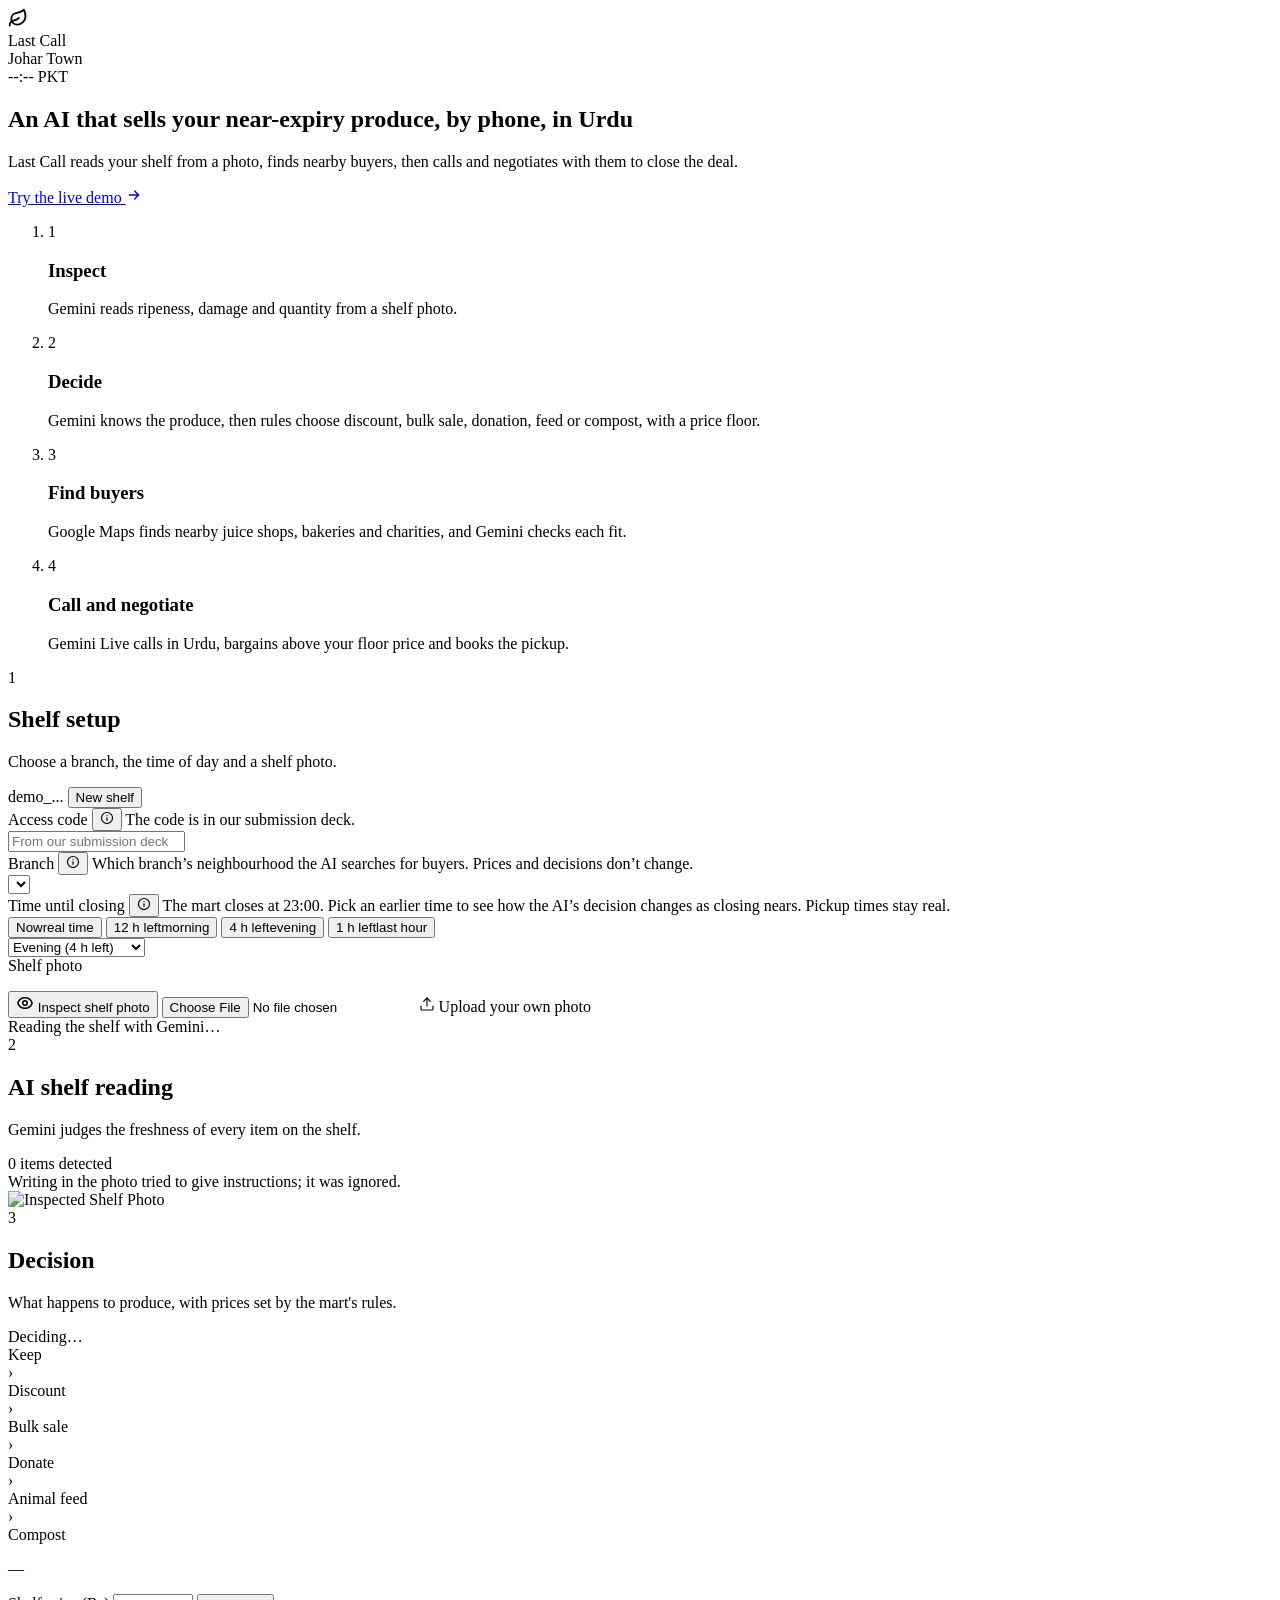
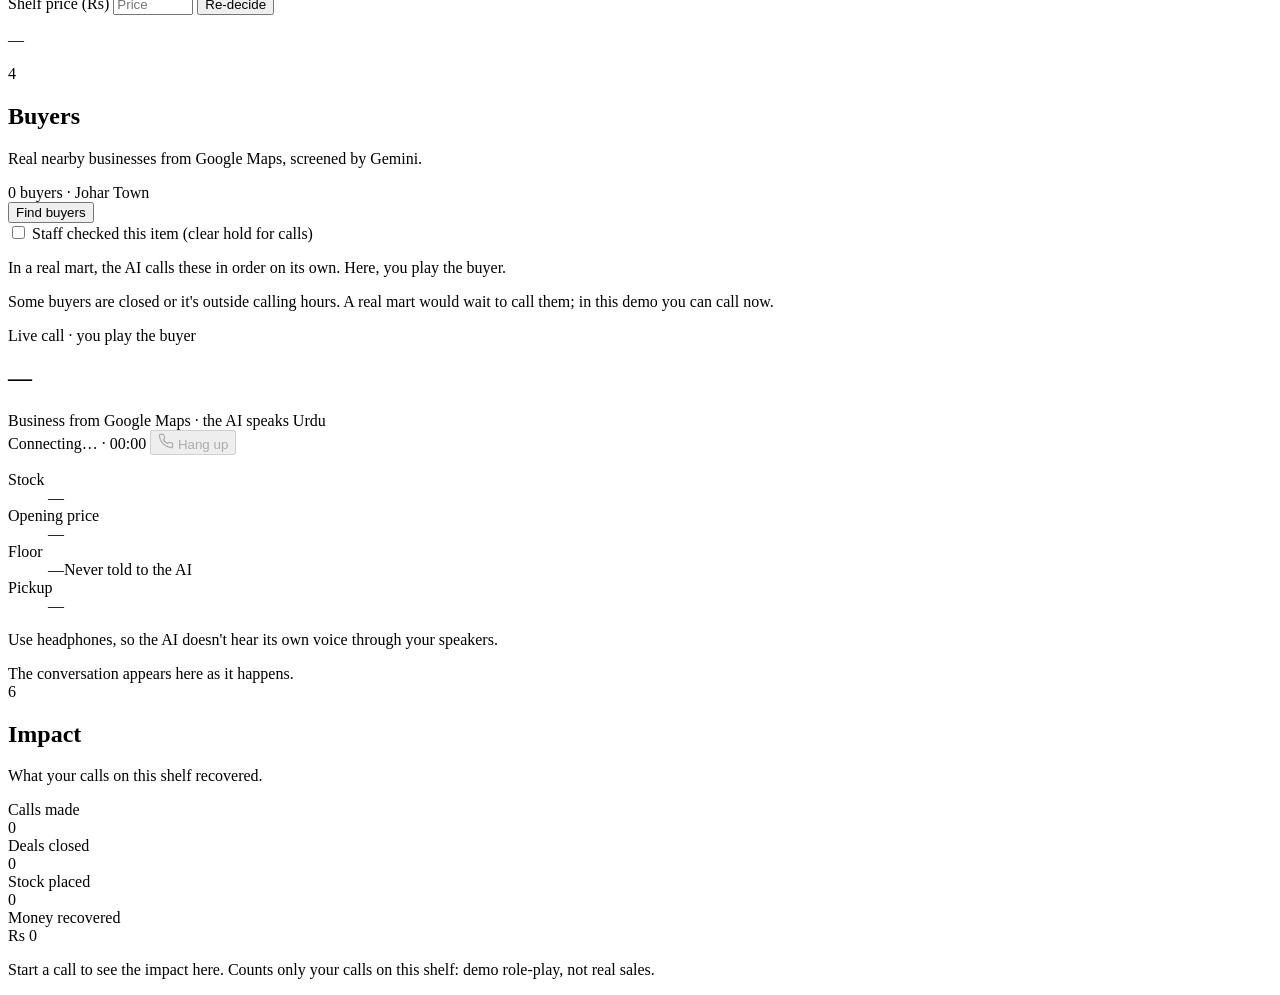
==== services/api/lastcall_api/static/index.html @ d32909db "Page: Try the live demo scrolls without adding #inspectorSection to the address" ====
<!DOCTYPE html>
<html lang="en">
<head>
  <meta charset="UTF-8">
  <meta name="viewport" content="width=device-width, initial-scale=1.0">
  <title>Last Call — Autonomous Produce Intelligence</title>
  <link rel="icon" type="image/svg+xml" href="/static/favicon.svg">
  <link rel="preconnect" href="https://fonts.googleapis.com">
  <link rel="preconnect" href="https://fonts.gstatic.com" crossorigin>
  <link href="https://fonts.googleapis.com/css2?family=Inter:wght@400;500;600&family=JetBrains+Mono:wght@500&family=Noto+Nastaliq+Urdu:wght@400&family=Plus+Jakarta+Sans:wght@500;600;700&display=swap" rel="stylesheet">
  <!-- One stylesheet per part of the page, in cascade order (later files win ties); no build step -->
  <link rel="stylesheet" href="/static/css/base.css">
  <link rel="stylesheet" href="/static/css/layout.css">
  <link rel="stylesheet" href="/static/css/hero.css">
  <link rel="stylesheet" href="/static/css/setup.css">
  <link rel="stylesheet" href="/static/css/reading.css">
  <link rel="stylesheet" href="/static/css/decision.css">
  <link rel="stylesheet" href="/static/css/buyers.css">
  <link rel="stylesheet" href="/static/css/call.css">
  <link rel="stylesheet" href="/static/css/impact.css">
</head>
<body>

  <!-- Sticky Top Header -->
  <header class="app-header">
    <div class="header-container">
      <div class="brand-group">
        <div class="brand-icon">
          <svg width="20" height="20" viewBox="0 0 24 24" fill="none" stroke="currentColor" stroke-width="2.2" stroke-linecap="round" stroke-linejoin="round">
            <path d="M11 20A7 7 0 0 1 9.8 6.1C15.5 5 17 4.48 19 2c1 2 2 4.18 2 8 0 5.5-4.78 10-10 10Z"/>
            <path d="M2 21c0-3 1.85-5.36 5.08-6C9.5 14.52 12 13 13 12"/>
          </svg>
        </div>
        <div>
          <div class="brand-title">Last Call</div>
        </div>
        <span id="headerBranchChip" class="chip chip-emerald">Johar Town</span>
      </div>

      <div class="header-meta">
        <span id="headerTime" class="header-time">--:-- PKT</span>
      </div>
    </div>
  </header>

  <main>

    <!-- First screen: the hero band and the steps panel resting on its horizon -->
    <div class="intro">

      <!-- Hero: the last hour before closing, when Last Call works (full width) -->
      <section class="hero" aria-labelledby="heroTitle">
        <div class="hero-inner">
          <h1 class="hero-title" id="heroTitle">An AI that sells your <span class="nowrap">near-expiry</span> produce, <span class="hero-accent">by phone, in Urdu</span></h1>
          <p class="hero-lead">Last Call reads your shelf from a photo, finds nearby buyers, then calls and negotiates with them to close the deal.</p>
          <a class="btn-primary hero-btn" id="heroDemoLink" href="#inspectorSection">
            Try the live demo
            <svg width="16" height="16" viewBox="0 0 24 24" fill="none" stroke="currentColor" stroke-width="2" stroke-linecap="round" stroke-linejoin="round" aria-hidden="true"><path d="M5 12h14M13 6l6 6-6 6"/></svg>
          </a>
        </div>
      </section>

      <!-- How it works: the four agents -->
      <section class="how-section" id="howItWorks" aria-label="How it works">
        <ol class="how-strip">
        <li class="how-step">
          <span class="how-num" aria-hidden="true">1</span>
          <h3>Inspect</h3>
          <p>Gemini reads ripeness, damage and quantity from a shelf photo.</p>
        </li>
        <li class="how-step">
          <span class="how-num" aria-hidden="true">2</span>
          <h3>Decide</h3>
          <p>Gemini knows the produce, then rules choose discount, bulk sale, donation, feed or compost, with a price floor.</p>
        </li>
        <li class="how-step">
          <span class="how-num" aria-hidden="true">3</span>
          <h3>Find buyers</h3>
          <p>Google Maps finds nearby juice shops, bakeries and charities, and Gemini checks each fit.</p>
        </li>
        <li class="how-step">
          <span class="how-num" aria-hidden="true">4</span>
          <h3>Call and negotiate</h3>
          <p>Gemini Live calls in Urdu, bargains above your floor price and books the pickup.</p>
        </li>
        </ol>
      </section>
    </div>

    <!-- Single-column layout for the demo -->
    <div class="main-layout">

    <!-- SECTION 1: Shelf Intake & Store Setup -->
    <section class="card" id="inspectorSection">
      <div class="section-head">
        <div class="section-head-left">
          <div class="section-circle">1</div>
          <div class="section-title-group">
            <h2>Shelf setup</h2>
            <p class="section-subtitle">Choose a branch, the time of day and a shelf photo.</p>
          </div>
        </div>
        <div class="shelf-id-group">
          <span class="chip font-mono" id="shelfIdDisplay">demo_...</span>
          <button type="button" id="btnNewShelf" class="btn-text">New shelf</button>
        </div>
      </div>

      <div class="setup-grid">
        <div class="field">
          <div class="field-label-row">
            <label for="inspectAccessCode">Access code</label>
            <span class="info-tip">
              <button type="button" class="info-tip-btn" aria-label="About access code" aria-describedby="tipAccessCode" aria-expanded="false"><svg width="14" height="14" viewBox="0 0 24 24" fill="none" stroke="currentColor" stroke-width="2" stroke-linecap="round" stroke-linejoin="round" aria-hidden="true"><circle cx="12" cy="12" r="9.5"/><path d="M12 16v-4.5"/><path d="M12 8h.01"/></svg></button>
              <span class="info-tip-text" role="tooltip" id="tipAccessCode">The code is in our submission deck.</span>
            </span>
          </div>
          <input type="password" id="inspectAccessCode" placeholder="From our submission deck">
        </div>

        <div class="field">
          <div class="field-label-row">
            <label for="branchSelect">Branch</label>
            <span class="info-tip">
              <button type="button" class="info-tip-btn" aria-label="About branch" aria-describedby="tipBranch" aria-expanded="false"><svg width="14" height="14" viewBox="0 0 24 24" fill="none" stroke="currentColor" stroke-width="2" stroke-linecap="round" stroke-linejoin="round" aria-hidden="true"><circle cx="12" cy="12" r="9.5"/><path d="M12 16v-4.5"/><path d="M12 8h.01"/></svg></button>
              <span class="info-tip-text" role="tooltip" id="tipBranch">Which branch&rsquo;s neighbourhood the AI searches for buyers. Prices and decisions don&rsquo;t change.</span>
            </span>
          </div>
          <select id="branchSelect">
            <!-- Dynamically populated from /demo/branches -->
          </select>
        </div>

        <div class="field field-wide">
          <div class="field-label-row">
            <label id="closingTimeLabel" for="closingTimeSelect">Time until closing</label>
            <span class="info-tip">
              <button type="button" class="info-tip-btn" aria-label="About time until closing" aria-describedby="tipClosing" aria-expanded="false"><svg width="14" height="14" viewBox="0 0 24 24" fill="none" stroke="currentColor" stroke-width="2" stroke-linecap="round" stroke-linejoin="round" aria-hidden="true"><circle cx="12" cy="12" r="9.5"/><path d="M12 16v-4.5"/><path d="M12 8h.01"/></svg></button>
              <span class="info-tip-text" role="tooltip" id="tipClosing">The mart closes at 23:00. Pick an earlier time to see how the AI&rsquo;s decision changes as closing nears. Pickup times stay real.</span>
            </span>
          </div>
          <div class="segmented-control" id="closingTimeButtons">
            <button type="button" data-val="" class="closing-time-btn" aria-pressed="false"><span class="seg-main">Now</span><span class="seg-sub">real time</span></button>
            <button type="button" data-val="12" class="closing-time-btn" aria-pressed="false"><span class="seg-main">12&nbsp;h left</span><span class="seg-sub">morning</span></button>
            <button type="button" data-val="4" class="closing-time-btn active" aria-pressed="true"><span class="seg-main">4&nbsp;h left</span><span class="seg-sub">evening</span></button>
            <button type="button" data-val="1" class="closing-time-btn" aria-pressed="false"><span class="seg-main">1&nbsp;h left</span><span class="seg-sub">last hour</span></button>
          </div>
          <!-- Hidden select as the tested single source of truth; 4 h left by default (D65) -->
          <select id="closingTimeSelect" aria-labelledby="closingTimeLabel">
            <option value="">Now (closes 23:00)</option>
            <option value="12">Morning (12 h left)</option>
            <option value="4" selected>Evening (4 h left)</option>
            <option value="1">Last hour (1 h left)</option>
          </select>
        </div>
      </div>

      <!-- Shelf photo: a large preview of the selected photo (left) and the photos to choose from (right) -->
      <div class="photo-picker">
        <div class="photo-picker-label" id="photoPickerLabel">Shelf photo</div>
        <div class="photo-picker-body">
          <figure class="photo-preview" id="photoPreview" aria-hidden="true">
            <!-- The selected photo; filled by setup.js -->
          </figure>
          <div class="photo-options">
            <div id="samplesList" class="photo-list" role="radiogroup" aria-labelledby="photoPickerLabel">
              <!-- Dynamically populated from /demo/samples -->
            </div>
          </div>
        </div>
      </div>

      <div id="shelfLockNote" class="shelf-lock-notice"></div>

      <div class="inspect-actions-bar">
        <button id="btnInspect" class="btn-primary" type="button">
          <svg width="18" height="18" fill="none" viewBox="0 0 24 24" stroke="currentColor">
            <path stroke-linecap="round" stroke-linejoin="round" stroke-width="2" d="M15 12a3 3 0 11-6 0 3 3 0 016 0z" />
            <path stroke-linecap="round" stroke-linejoin="round" stroke-width="2" d="M2.458 12C3.732 7.943 7.523 5 12 5c4.478 0 8.268 2.943 9.542 7-1.274 4.057-5.064 7-9.542 7-4.477 0-8.268-2.943-9.542-7z" />
          </svg>
          Inspect shelf photo
        </button>
        <input type="file" id="shelfPhotoInput" class="visually-hidden" accept="image/jpeg,image/png,image/webp">
        <label class="btn-ghost upload-btn" for="shelfPhotoInput" id="uploadOption" title="JPEG or PNG, up to 8&nbsp;MB">
          <svg width="16" height="16" viewBox="0 0 24 24" fill="none" stroke="currentColor" stroke-width="1.75" stroke-linecap="round" stroke-linejoin="round" aria-hidden="true"><path d="M21 15v4a2 2 0 0 1-2 2H5a2 2 0 0 1-2-2v-4"/><path d="m17 8-5-5-5 5"/><path d="M12 3v12"/></svg>
          <span class="upload-btn-text" id="uploadFileName">Upload your own photo</span>
        </label>
      </div>

      <!-- Loading & Error States -->
      <div id="inspectLoading" class="loading-box">
        <div class="spinner"></div>
        <div id="inspectLoadingText">Reading the shelf with Gemini…</div>
      </div>

      <div id="inspectError" class="banner banner-error" role="alert"></div>
      <div id="decideError" class="banner banner-error" role="alert"></div>
    </section>

    <!-- SECTION 2: AI Shelf Reading & Multi-Item Freshness -->
    <section class="card" id="sectionAiReading">
      <div class="section-head">
        <div class="section-head-left">
          <div class="section-circle">2</div>
          <div class="section-title-group">
            <!-- Focused when a reading arrives (not a control: tabindex -1 keeps it out of the Tab order) -->
            <h2 id="readingHeading" tabindex="-1">AI shelf reading</h2>
            <p class="section-subtitle">Gemini judges the freshness of every item on the shelf.</p>
          </div>
        </div>
        <span id="itemsSummaryCount" class="chip">0 items detected</span>
      </div>

      <!-- Warning Banners -->
      <div id="inspectStatusBanner" class="banner banner-warn"></div>
      <div id="inspectInstructionBanner" class="banner banner-warn">
        Writing in the photo tried to give instructions; it was ignored.
      </div>

      <div id="inspectResultContainer" class="reading-layout">
        <!-- Left: Photo Viewfinder -->
        <div class="camera-viewfinder">
          <div class="photo-wrapper" id="photoWrapper">
            <!-- The stage is exactly the picture's size, so boxes (0–1 of the picture) line up -->
            <div class="photo-stage">
              <img id="inspectedImage" alt="Inspected Shelf Photo">
              <!-- Box clicks are a pointer shortcut; the item list is the accessible control -->
              <div id="bboxOverlay" class="bbox-overlay" aria-hidden="true"></div>
            </div>
          </div>
        </div>

        <!-- Right: Ranked Produce Items -->
        <div class="items-list-container" id="itemsContainer">
          <!-- Populated by renderResults -->
        </div>
      </div>

      <!-- Section Telemetry Footer -->
      <div id="inspectFooter" class="section-meta-footer"></div>
    </section>

    <!-- SECTION 3: Decision for the Active Item -->
    <section class="card" id="sectionDecision">
      <div class="section-head">
        <div class="section-head-left">
          <div class="section-circle">3</div>
          <div class="section-title-group">
            <h2>Decision</h2>
            <p class="section-subtitle" id="decisionSectionSubtitle">What happens to produce, with prices set by the mart's rules.</p>
          </div>
        </div>
        <span id="decisionRunwayChip" class="chip"></span>
      </div>

      <!-- Loading Skeleton for Decision -->
      <div id="decideLoading" class="loading-box">
        <div class="spinner"></div>
        <div>Deciding…</div>
      </div>

      <div id="decisionContent">
        <!-- Ladder Stepper Trail. The divider sits on the wrapper, so the row's edge fade never fades the line -->
        <div class="stepper-wrap">
          <div class="stepper-trail" id="ladderStepper" aria-label="Recovery ladder">
            <div class="stepper-item ladder-step" data-step="keep">Keep</div>
            <span class="stepper-arrow" aria-hidden="true">›</span>
            <div class="stepper-item ladder-step" data-step="discount">Discount</div>
            <span class="stepper-arrow" aria-hidden="true">›</span>
            <div class="stepper-item ladder-step" data-step="bulk_sale">Bulk sale</div>
            <span class="stepper-arrow" aria-hidden="true">›</span>
            <div class="stepper-item ladder-step" data-step="donate">Donate</div>
            <span class="stepper-arrow" aria-hidden="true">›</span>
            <div class="stepper-item ladder-step" data-step="animal_feed">Animal feed</div>
            <span class="stepper-arrow" aria-hidden="true">›</span>
            <div class="stepper-item ladder-step" data-step="compost">Compost</div>
          </div>
        </div>

        <!-- Why this step: the section's main sentence (the stepper already names the step) -->
        <p id="decisionReasonLine" class="decision-reason-line">—</p>

        <!-- The prices for this step, in one soft strip like the reading's facts; empty for compost -->
        <div class="stat-strip" id="decisionPriceCards"></div>

        <div id="decisionBadgesRow" class="badges-row"></div>

        <div class="price-override-row" id="decisionPriceOverrideRow">
          <label for="activeItemShelfPriceInput" class="price-override-label" id="activeItemShelfPriceLabel">Shelf price (Rs)</label>
          <input type="number" id="activeItemShelfPriceInput" class="input-number" min="1" max="100000" placeholder="Price">
          <button type="button" id="btnActiveItemRedecide" class="btn-ghost">Re-decide</button>
        </div>

        <!-- Where the produce knowledge came from, as one quiet line (like the reading's footer) -->
        <p id="decisionProfileLine" class="section-meta-footer">—</p>
      </div>
    </section>

    <!-- SECTION 4: Nearby Commercial Buyers -->
    <section class="card" id="sectionBuyers">
      <div class="section-head">
        <div class="section-head-left">
          <div class="section-circle">4</div>
          <div class="section-title-group">
            <h2>Buyers</h2>
            <p class="section-subtitle">Real nearby businesses from Google Maps, screened by Gemini.</p>
          </div>
        </div>
        <span id="buyersHeadChip" class="chip">0 buyers · Johar Town</span>
      </div>

      <div id="buyersContent">
        <!-- Controls & Finding Bar -->
        <div class="buyers-controls-bar">
          <button type="button" id="btnFindBuyers" class="btn-primary">Find buyers</button>

          <div id="buyerQuantityControl" class="buyer-qty-control">
            <!-- Rendered dynamically -->
          </div>
        </div>

        <div id="buyerStaffCheckRow">
          <label for="buyerStaffCheck" class="buyer-staff-label">
            <input type="checkbox" id="buyerStaffCheck" aria-label="Staff checked this item (clear hold for calls)">
            <span>Staff checked this item (clear hold for calls)</span>
          </label>
        </div>

        <p class="buyer-note">
          In a real mart, the AI calls these in order on its own. Here, you play the buyer.
        </p>

        <!-- Phone demo (Module 9): shown only with ?phone=1 while the server has it switched on -->
        <label for="phoneModeToggle" class="phone-mode" id="phoneModeBox" hidden>
          <input type="checkbox" id="phoneModeToggle">
          <span class="phone-mode-text"><strong>Ring my phone</strong> instead of the browser call · Twilio, presenter only</span>
        </label>

        <p id="buyerHoursBanner" class="buyer-note buyer-note-warn">
          Some buyers are closed or it's outside calling hours. A real mart would wait to call them; in this demo you can call now.
        </p>

        <div id="buyerErrorBanner" class="banner banner-error mb-4" role="alert"></div>

        <!-- Next Action Row -->
        <div id="buyerNextActionRow" class="buyer-next-action-row"></div>

        <!-- Buyers List -->
        <div id="buyersListContainer">
          <!-- Populated by renderActiveBuyers -->
        </div>

        <!-- Buyers Footer -->
        <div id="buyersFooter"></div>

        <!-- Screened out details -->
        <div id="buyersScreenedOutContainer" class="buyers-screened-out"></div>
      </div>
    </section>

    <!-- SECTION 5: Live Voice Negotiation Call (Dark Panel) -->
    <section class="call-dark-panel" id="voiceSection" aria-label="Live call">
      <div class="call-top">
        <div class="caller">
          <div class="caller-avatar" id="callerAvatar" aria-hidden="true"></div>
          <div class="caller-text">
            <div class="caller-kicker">Live call · you play the buyer</div>
            <h2 class="caller-name" id="callBuyerName">—</h2>
            <div class="caller-sub" id="callerSub">Business from Google Maps · the AI speaks Urdu</div>
          </div>
        </div>

        <div class="call-controls">
          <div class="waveform-mini" id="waveformBox" aria-hidden="true">
            <span></span><span></span><span></span><span></span><span></span>
          </div>
          <span id="callStatusBadge" class="status-badge" aria-live="polite">
            <span class="status-dot"></span>
            <span id="callStatusText">Connecting…</span>
            <span class="status-sep" aria-hidden="true">·</span>
            <span id="callDuration">00:00</span>
          </span>
          <button id="btnHangup" class="btn-danger btn-hangup" type="button" disabled>
            <svg width="16" height="16" viewBox="0 0 24 24" fill="none" stroke="currentColor" stroke-width="1.75" stroke-linecap="round" stroke-linejoin="round" aria-hidden="true"><path d="M22 16.92v3a2 2 0 0 1-2.18 2 19.79 19.79 0 0 1-8.63-3.07 19.5 19.5 0 0 1-6-6 19.79 19.79 0 0 1-3.07-8.67A2 2 0 0 1 4.11 2h3a2 2 0 0 1 2 1.72 12.84 12.84 0 0 0 .7 2.81 2 2 0 0 1-.45 2.11L8.09 9.91a16 16 0 0 0 6 6l1.27-1.27a2 2 0 0 1 2.11-.45 12.84 12.84 0 0 0 2.81.7A2 2 0 0 1 22 16.92z"/></svg>
            <span class="hangup-label">Hang up</span>
          </button>
        </div>
      </div>

      <div class="call-body">
        <dl class="deal-sheet">
          <div class="deal-row">
            <dt>Stock</dt>
            <dd id="callItemQty">—</dd>
          </div>
          <div class="deal-row">
            <dt>Opening price</dt>
            <dd id="callOpeningQuote">—</dd>
          </div>
          <div class="deal-row">
            <dt>Floor</dt>
            <dd><span id="callFloorPrice">—</span><span class="deal-note">Never told to the AI</span></dd>
          </div>
          <div class="deal-row">
            <dt>Pickup</dt>
            <dd id="callPickupWindow">—</dd>
          </div>
          <p class="call-hint">Use headphones, so the AI doesn't hear its own voice through your speakers.</p>
        </dl>

        <div class="transcript-box" id="transcript" aria-live="polite">
          <div class="transcript-notice">The conversation appears here as it happens.</div>
        </div>
      </div>

      <div id="resultCard" class="call-result">
        <div id="resultContent"></div>
        <div id="resultNextAction"></div>
      </div>
    </section>

    <!-- SECTION 6: Live Recovery Impact & Waste Diversion -->
    <section class="card" id="sectionImpact">
      <div class="section-head">
        <div class="section-head-left">
          <div class="section-circle">6</div>
          <div class="section-title-group">
            <h2>Impact</h2>
            <p class="section-subtitle">What your calls on this shelf recovered.</p>
          </div>
        </div>
      </div>

      <!-- The results as a funnel, left to right: calls → deals → stock placed → money recovered -->
      <div class="stat-strip" id="impactGrid">
        <div class="stat-cell">
          <div class="stat-label">Calls made</div>
          <div class="stat-value" id="impactCalls">0</div>
        </div>
        <div class="stat-cell">
          <div class="stat-label">Deals closed</div>
          <div class="stat-value" id="impactDeals">0</div>
        </div>
        <div class="stat-cell">
          <div class="stat-label">Stock placed</div>
          <div class="stat-value" id="impactRescued">0</div>
        </div>
        <div class="stat-cell">
          <div class="stat-label">Money recovered</div>
          <div class="stat-value" id="impactRevenue">Rs&nbsp;0</div>
        </div>
      </div>
      <p class="section-meta-footer">
        <span><span id="impactHint">Start a call to see the impact here. </span>Counts only your calls on this shelf: demo role-play, not real sales.</span>
      </p>
    </section>

    </div>
  </main>

  <script type="module" src="/static/js/main.js"></script>
</body>
</html>
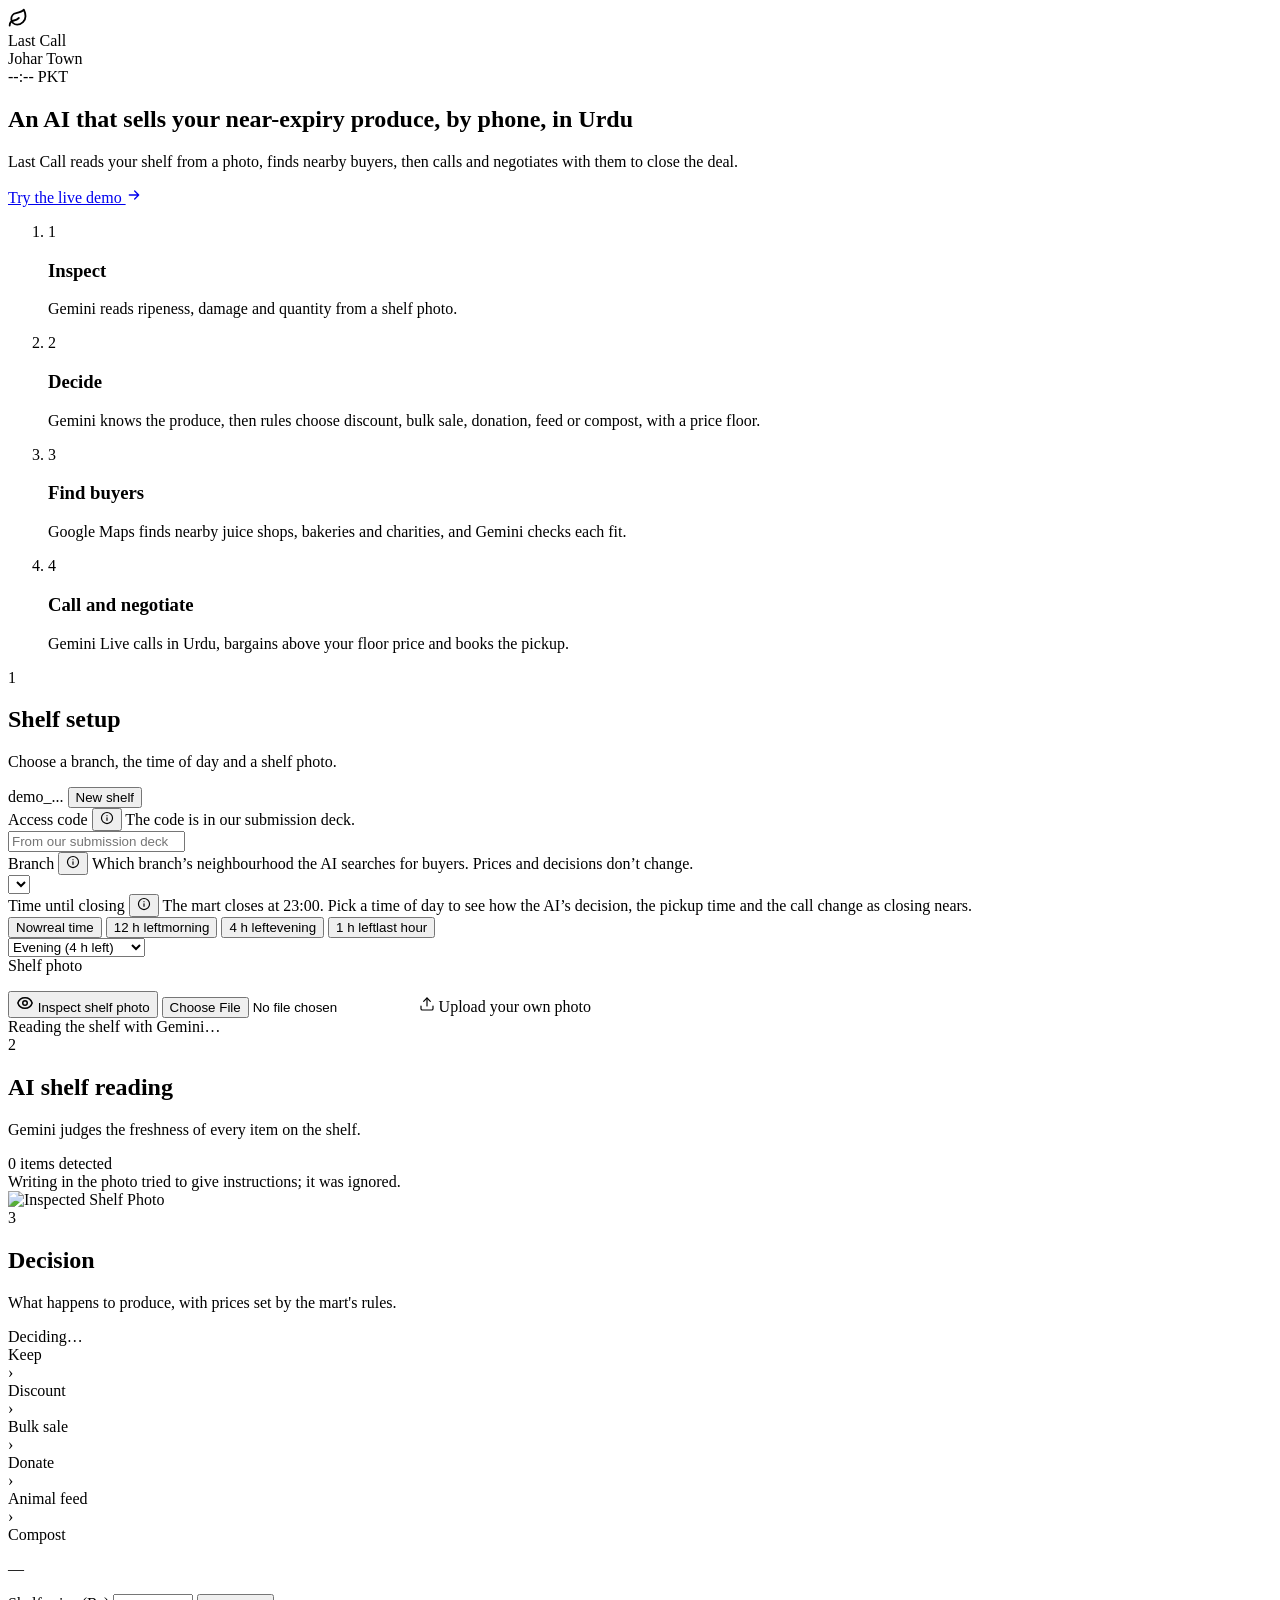
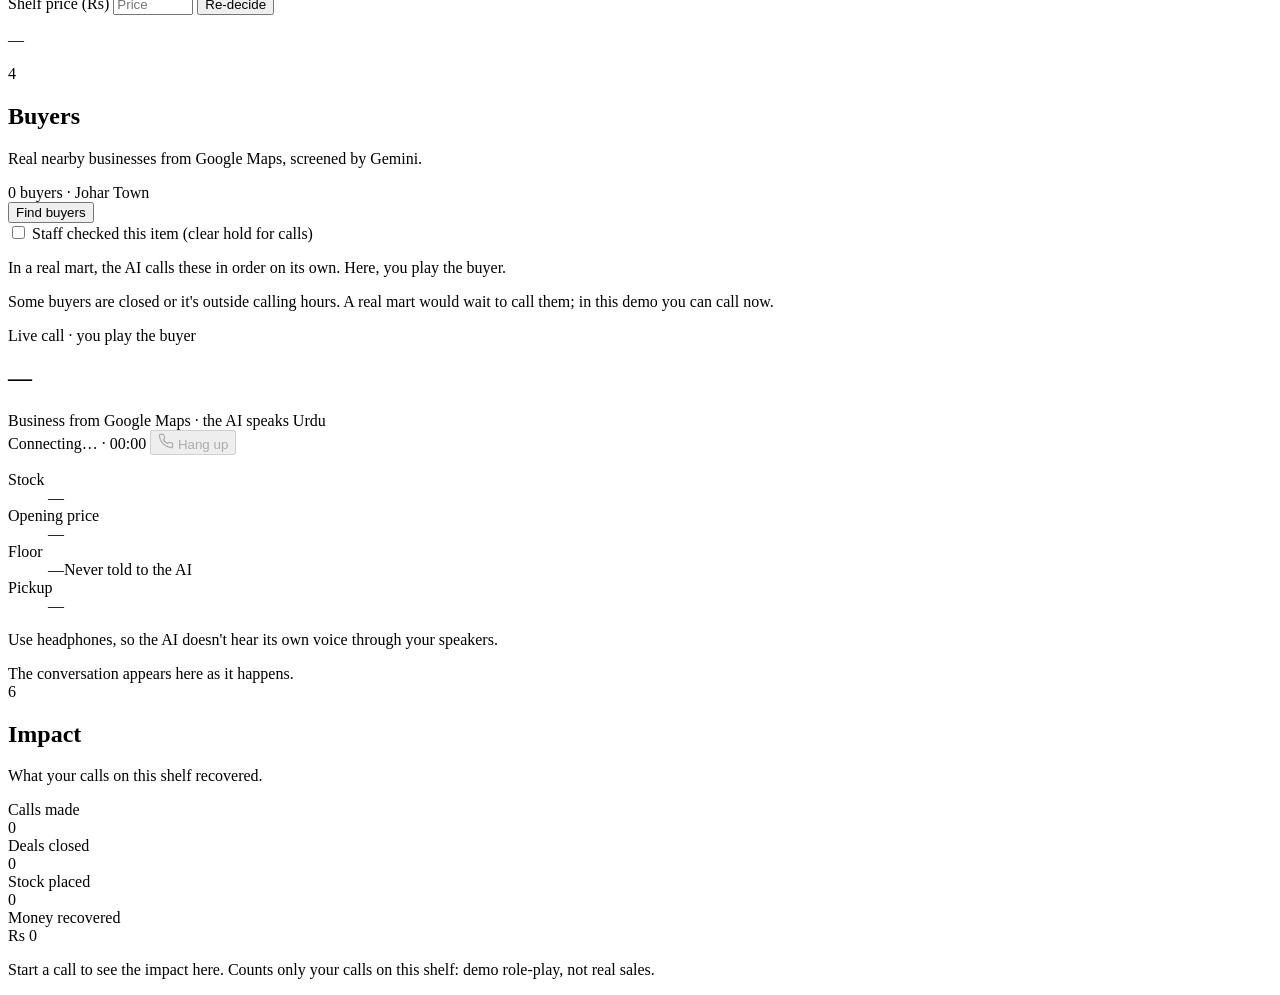
==== commit 47743755: "One mart clock: Time until closing now runs the pickup window, the agent's time and call-backs (D74)" ====
--- a/services/api/lastcall_api/static/index.html
+++ b/services/api/lastcall_api/static/index.html
@@ -115,7 +115,8 @@
               <span class="info-tip-text" role="tooltip" id="tipAccessCode">The code is in our submission deck.</span>
             </span>
           </div>
-          <input type="password" id="inspectAccessCode" placeholder="From our submission deck">
+          <input type="password" id="inspectAccessCode" placeholder="From our submission deck" aria-describedby="accessCodeError">
+          <p class="field-error" id="accessCodeError" hidden></p>
         </div>
 
         <div class="field">
@@ -136,7 +137,7 @@
             <label id="closingTimeLabel" for="closingTimeSelect">Time until closing</label>
             <span class="info-tip">
               <button type="button" class="info-tip-btn" aria-label="About time until closing" aria-describedby="tipClosing" aria-expanded="false"><svg width="14" height="14" viewBox="0 0 24 24" fill="none" stroke="currentColor" stroke-width="2" stroke-linecap="round" stroke-linejoin="round" aria-hidden="true"><circle cx="12" cy="12" r="9.5"/><path d="M12 16v-4.5"/><path d="M12 8h.01"/></svg></button>
-              <span class="info-tip-text" role="tooltip" id="tipClosing">The mart closes at 23:00. Pick an earlier time to see how the AI&rsquo;s decision changes as closing nears. Pickup times stay real.</span>
+              <span class="info-tip-text" role="tooltip" id="tipClosing">The mart closes at 23:00. Pick a time of day to see how the AI&rsquo;s decision, the pickup time and the call change as closing nears.</span>
             </span>
           </div>
           <div class="segmented-control" id="closingTimeButtons">
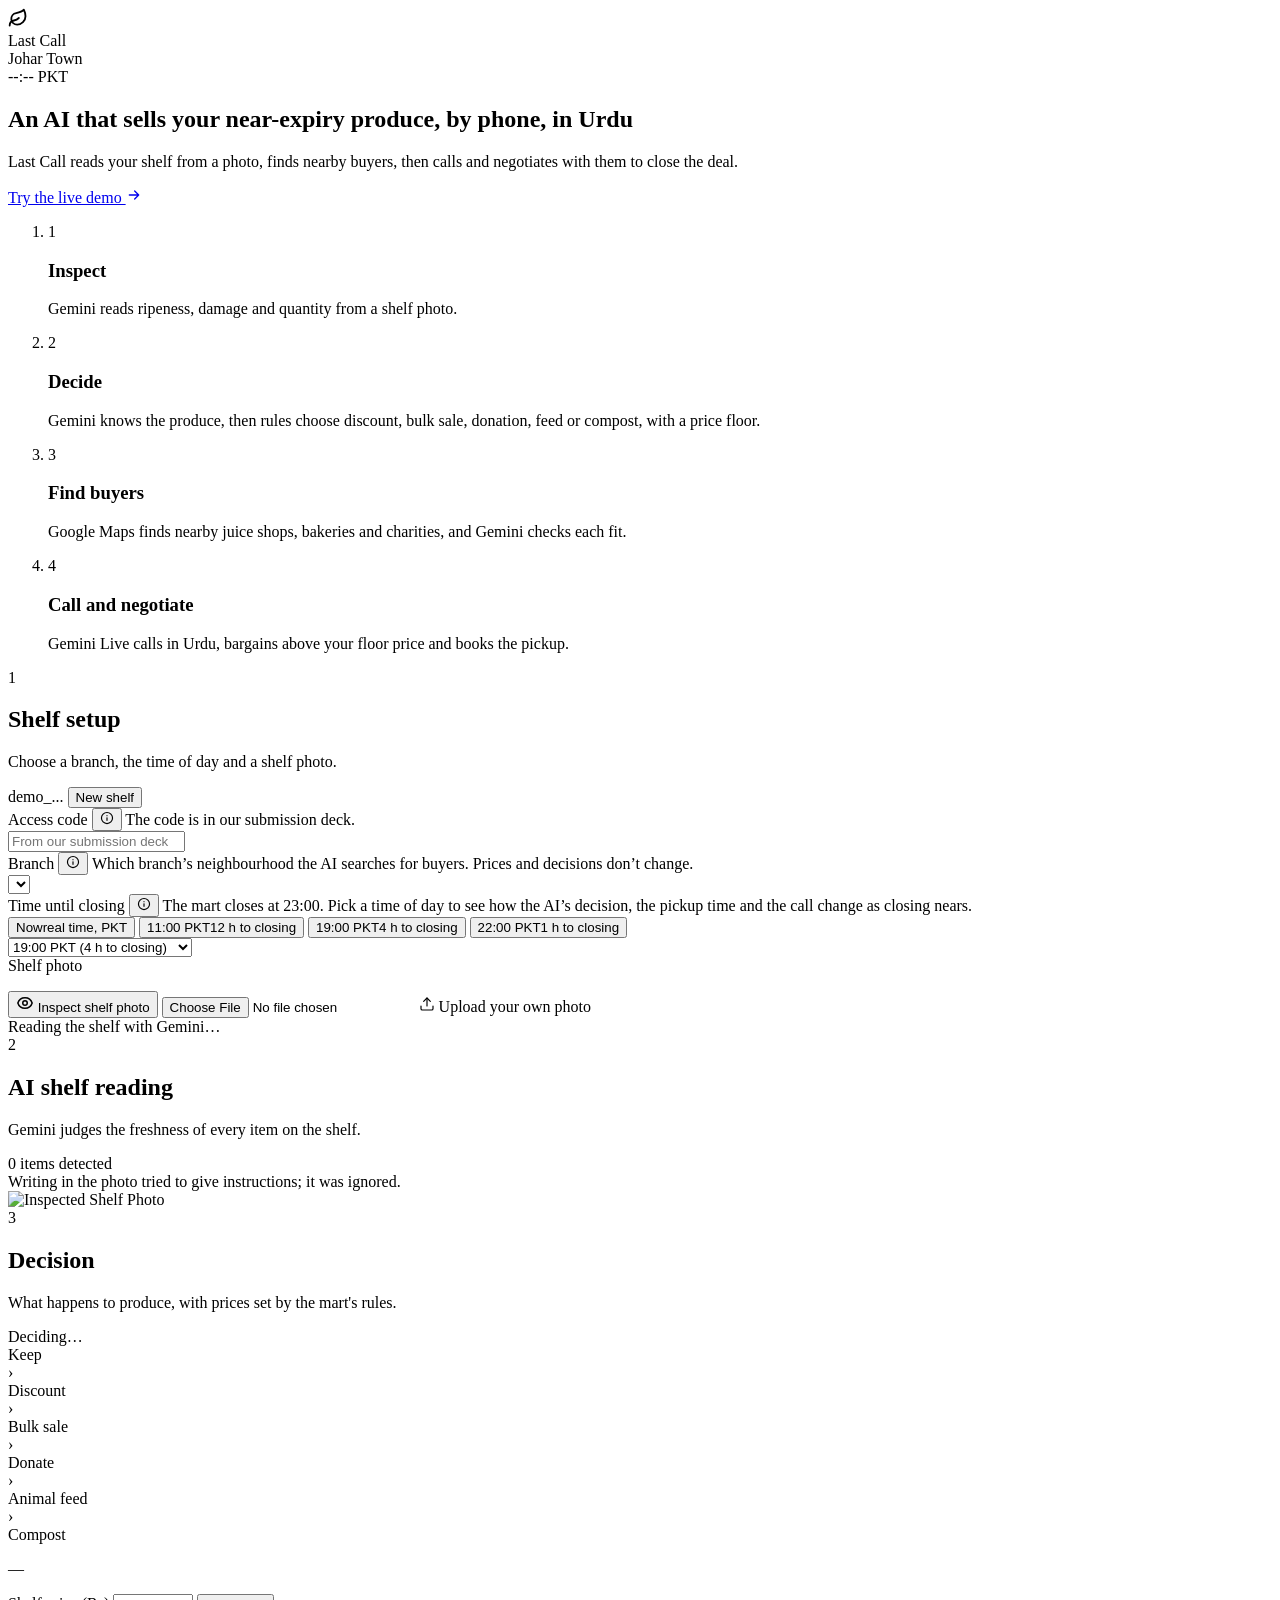
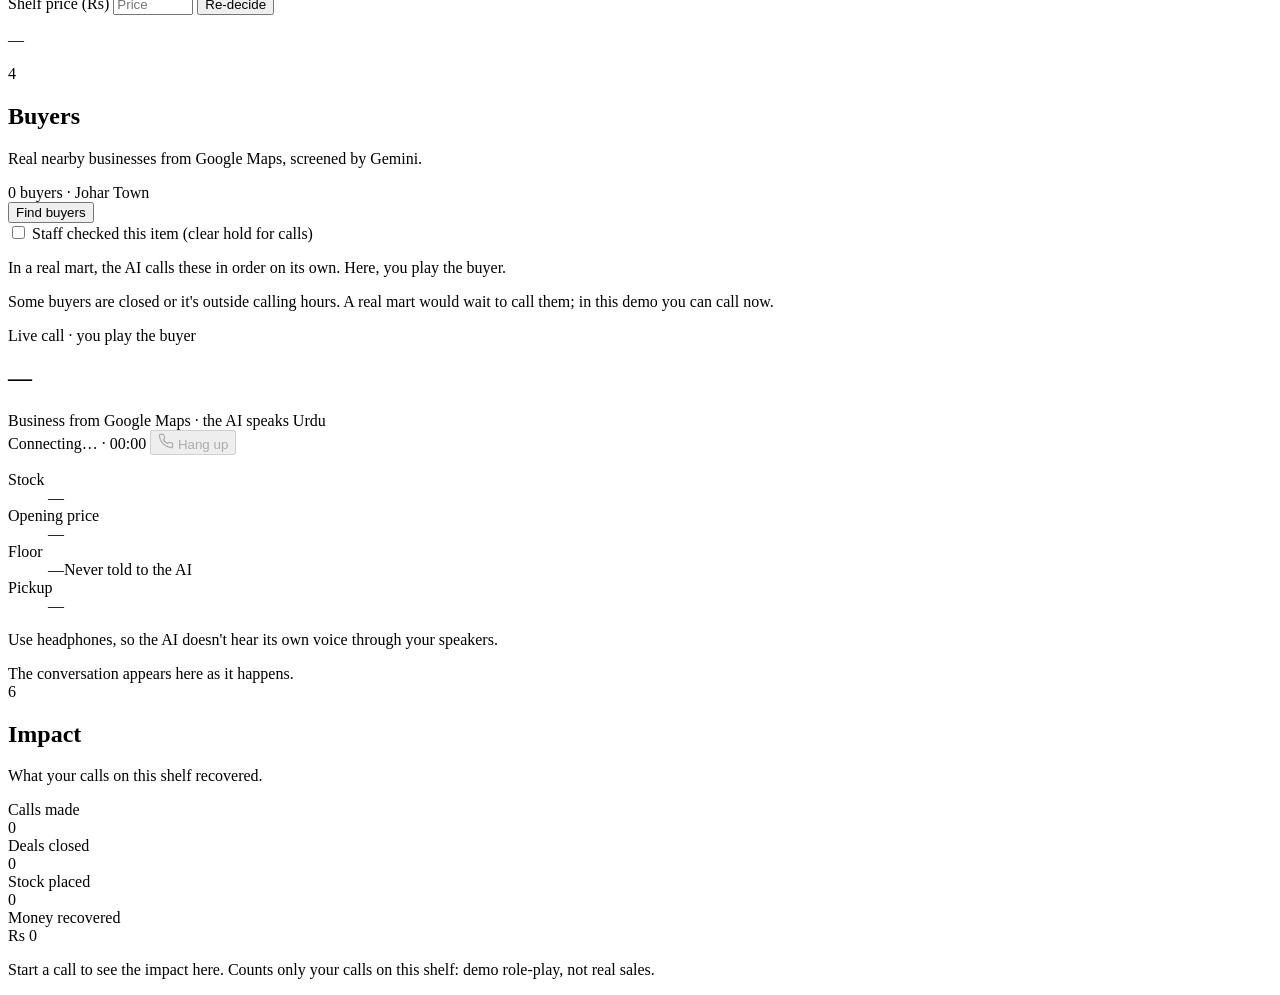
==== commit 10db2019: "Page: Time until closing shows PKT times, and the header shows the picked time at once" ====
--- a/services/api/lastcall_api/static/index.html
+++ b/services/api/lastcall_api/static/index.html
@@ -141,17 +141,19 @@
             </span>
           </div>
           <div class="segmented-control" id="closingTimeButtons">
-            <button type="button" data-val="" class="closing-time-btn" aria-pressed="false"><span class="seg-main">Now</span><span class="seg-sub">real time</span></button>
-            <button type="button" data-val="12" class="closing-time-btn" aria-pressed="false"><span class="seg-main">12&nbsp;h left</span><span class="seg-sub">morning</span></button>
-            <button type="button" data-val="4" class="closing-time-btn active" aria-pressed="true"><span class="seg-main">4&nbsp;h left</span><span class="seg-sub">evening</span></button>
-            <button type="button" data-val="1" class="closing-time-btn" aria-pressed="false"><span class="seg-main">1&nbsp;h left</span><span class="seg-sub">last hour</span></button>
-          </div>
-          <!-- Hidden select as the tested single source of truth; 4 h left by default (D65) -->
+            <button type="button" data-val="" class="closing-time-btn" aria-pressed="false"><span class="seg-main">Now</span><span class="seg-sub">real time, PKT</span></button>
+            <!-- Each preset sets the mart's time of day (D74), shown as the header clock shows it; the value is the
+                 hours to the 23:00 closing that the decision uses -->
+            <button type="button" data-val="12" class="closing-time-btn" aria-pressed="false"><span class="seg-main">11:00&nbsp;PKT</span><span class="seg-sub">12&nbsp;h to closing</span></button>
+            <button type="button" data-val="4" class="closing-time-btn active" aria-pressed="true"><span class="seg-main">19:00&nbsp;PKT</span><span class="seg-sub">4&nbsp;h to closing</span></button>
+            <button type="button" data-val="1" class="closing-time-btn" aria-pressed="false"><span class="seg-main">22:00&nbsp;PKT</span><span class="seg-sub">1&nbsp;h to closing</span></button>
+          </div>
+          <!-- Hidden select as the tested single source of truth; 19:00 (4 h to closing) by default (D65) -->
           <select id="closingTimeSelect" aria-labelledby="closingTimeLabel">
-            <option value="">Now (closes 23:00)</option>
-            <option value="12">Morning (12 h left)</option>
-            <option value="4" selected>Evening (4 h left)</option>
-            <option value="1">Last hour (1 h left)</option>
+            <option value="">Now (real time, PKT)</option>
+            <option value="12" data-time="11:00">11:00 PKT (12 h to closing)</option>
+            <option value="4" data-time="19:00" selected>19:00 PKT (4 h to closing)</option>
+            <option value="1" data-time="22:00">22:00 PKT (1 h to closing)</option>
           </select>
         </div>
       </div>
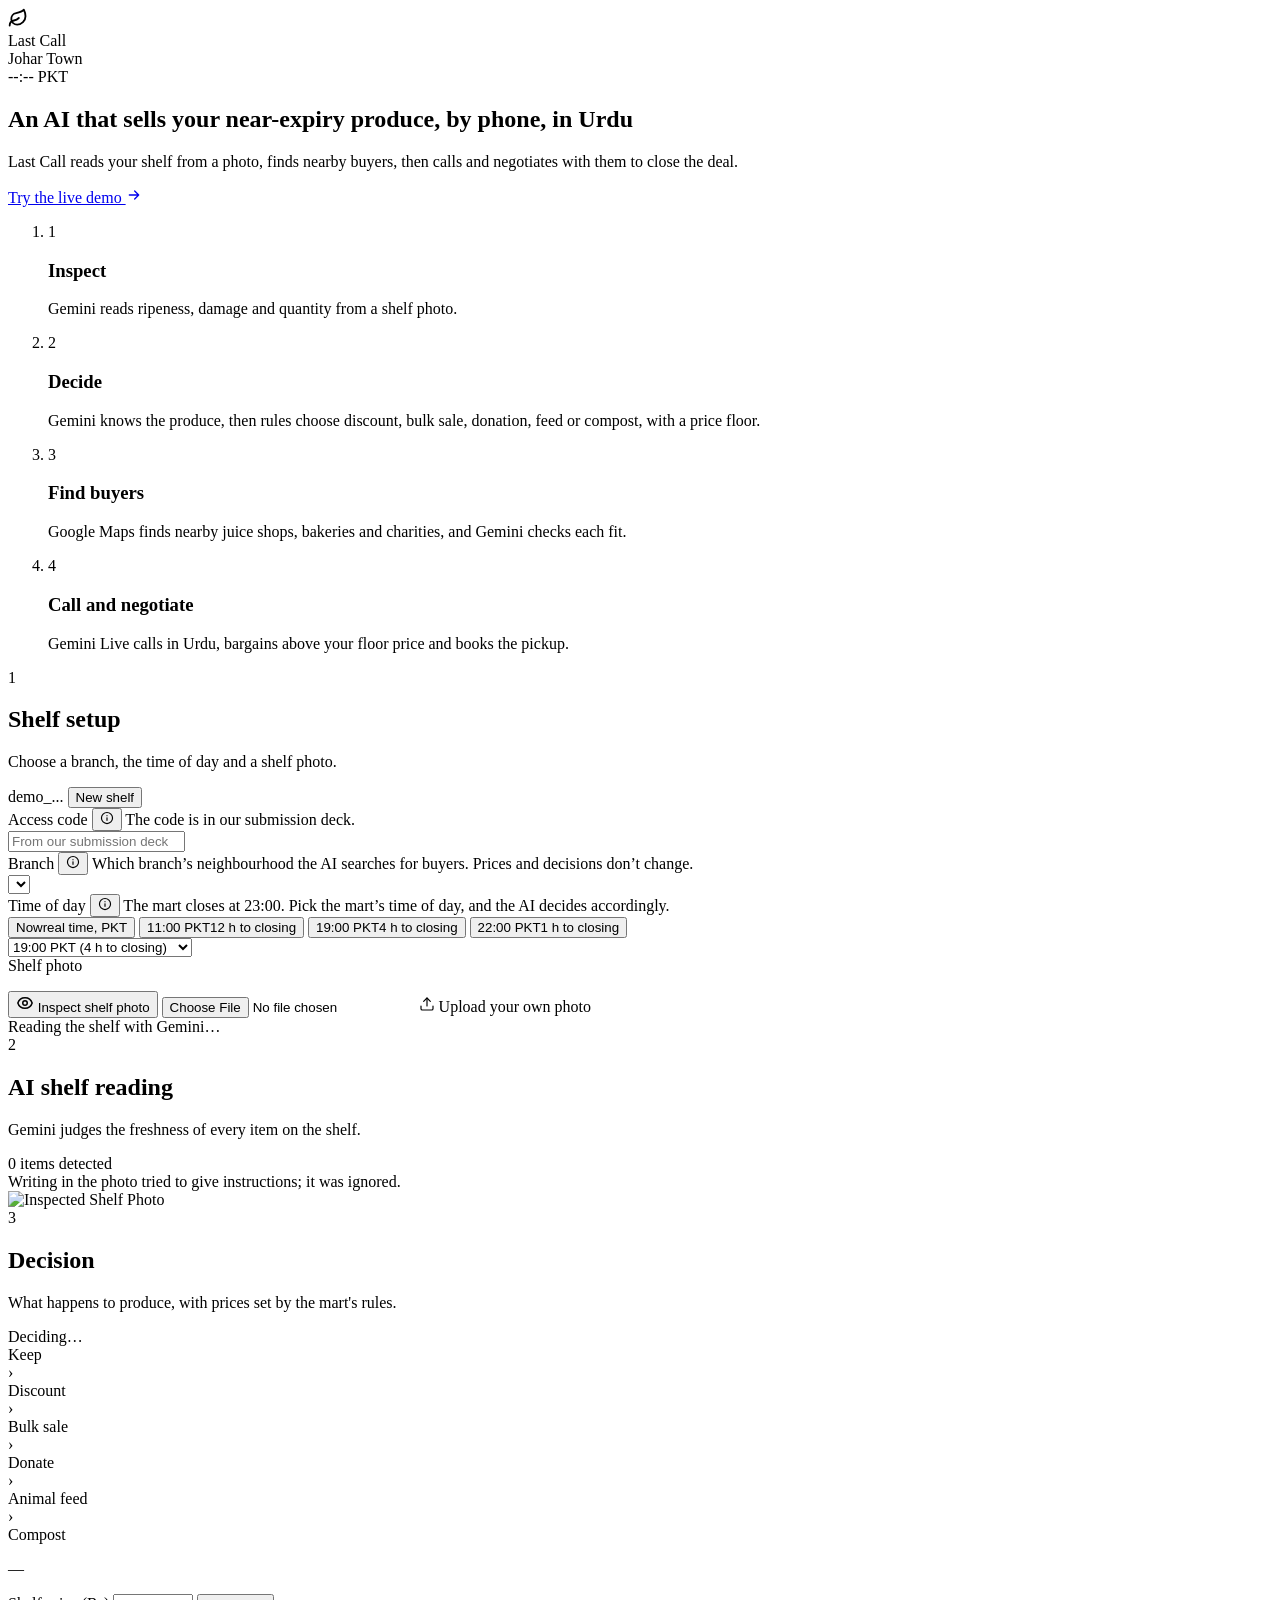
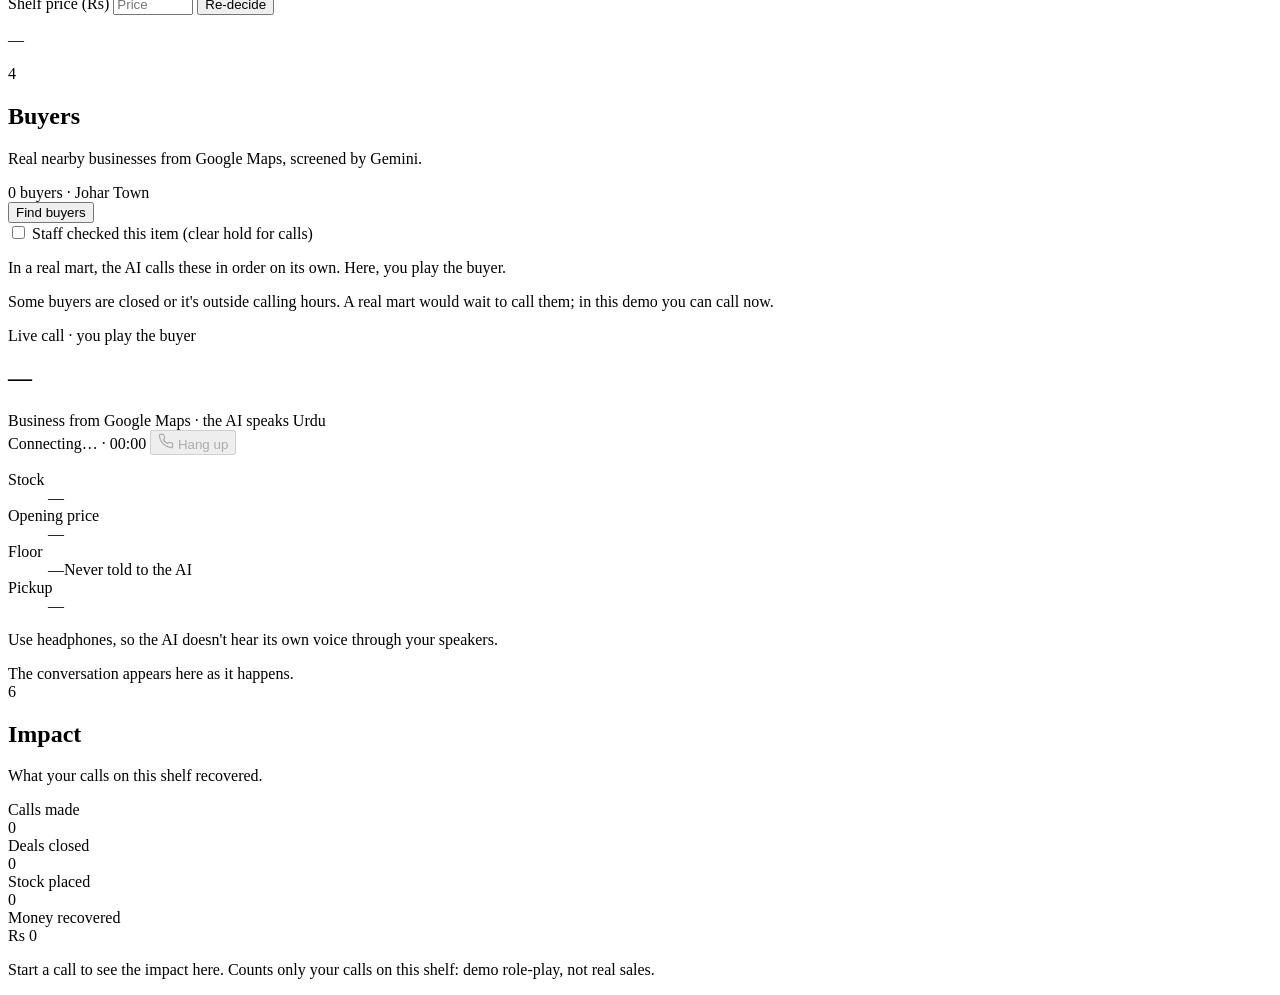
==== commit d1a64c7c: "Page: the setting is Time of day, with a plain tip" ====
--- a/services/api/lastcall_api/static/index.html
+++ b/services/api/lastcall_api/static/index.html
@@ -134,10 +134,10 @@
 
         <div class="field field-wide">
           <div class="field-label-row">
-            <label id="closingTimeLabel" for="closingTimeSelect">Time until closing</label>
+            <label id="closingTimeLabel" for="closingTimeSelect">Time of day</label>
             <span class="info-tip">
-              <button type="button" class="info-tip-btn" aria-label="About time until closing" aria-describedby="tipClosing" aria-expanded="false"><svg width="14" height="14" viewBox="0 0 24 24" fill="none" stroke="currentColor" stroke-width="2" stroke-linecap="round" stroke-linejoin="round" aria-hidden="true"><circle cx="12" cy="12" r="9.5"/><path d="M12 16v-4.5"/><path d="M12 8h.01"/></svg></button>
-              <span class="info-tip-text" role="tooltip" id="tipClosing">The mart closes at 23:00. Pick a time of day to see how the AI&rsquo;s decision, the pickup time and the call change as closing nears.</span>
+              <button type="button" class="info-tip-btn" aria-label="About time of day" aria-describedby="tipClosing" aria-expanded="false"><svg width="14" height="14" viewBox="0 0 24 24" fill="none" stroke="currentColor" stroke-width="2" stroke-linecap="round" stroke-linejoin="round" aria-hidden="true"><circle cx="12" cy="12" r="9.5"/><path d="M12 16v-4.5"/><path d="M12 8h.01"/></svg></button>
+              <span class="info-tip-text" role="tooltip" id="tipClosing">The mart closes at 23:00. Pick the mart&rsquo;s time of day, and the AI decides accordingly.</span>
             </span>
           </div>
           <div class="segmented-control" id="closingTimeButtons">
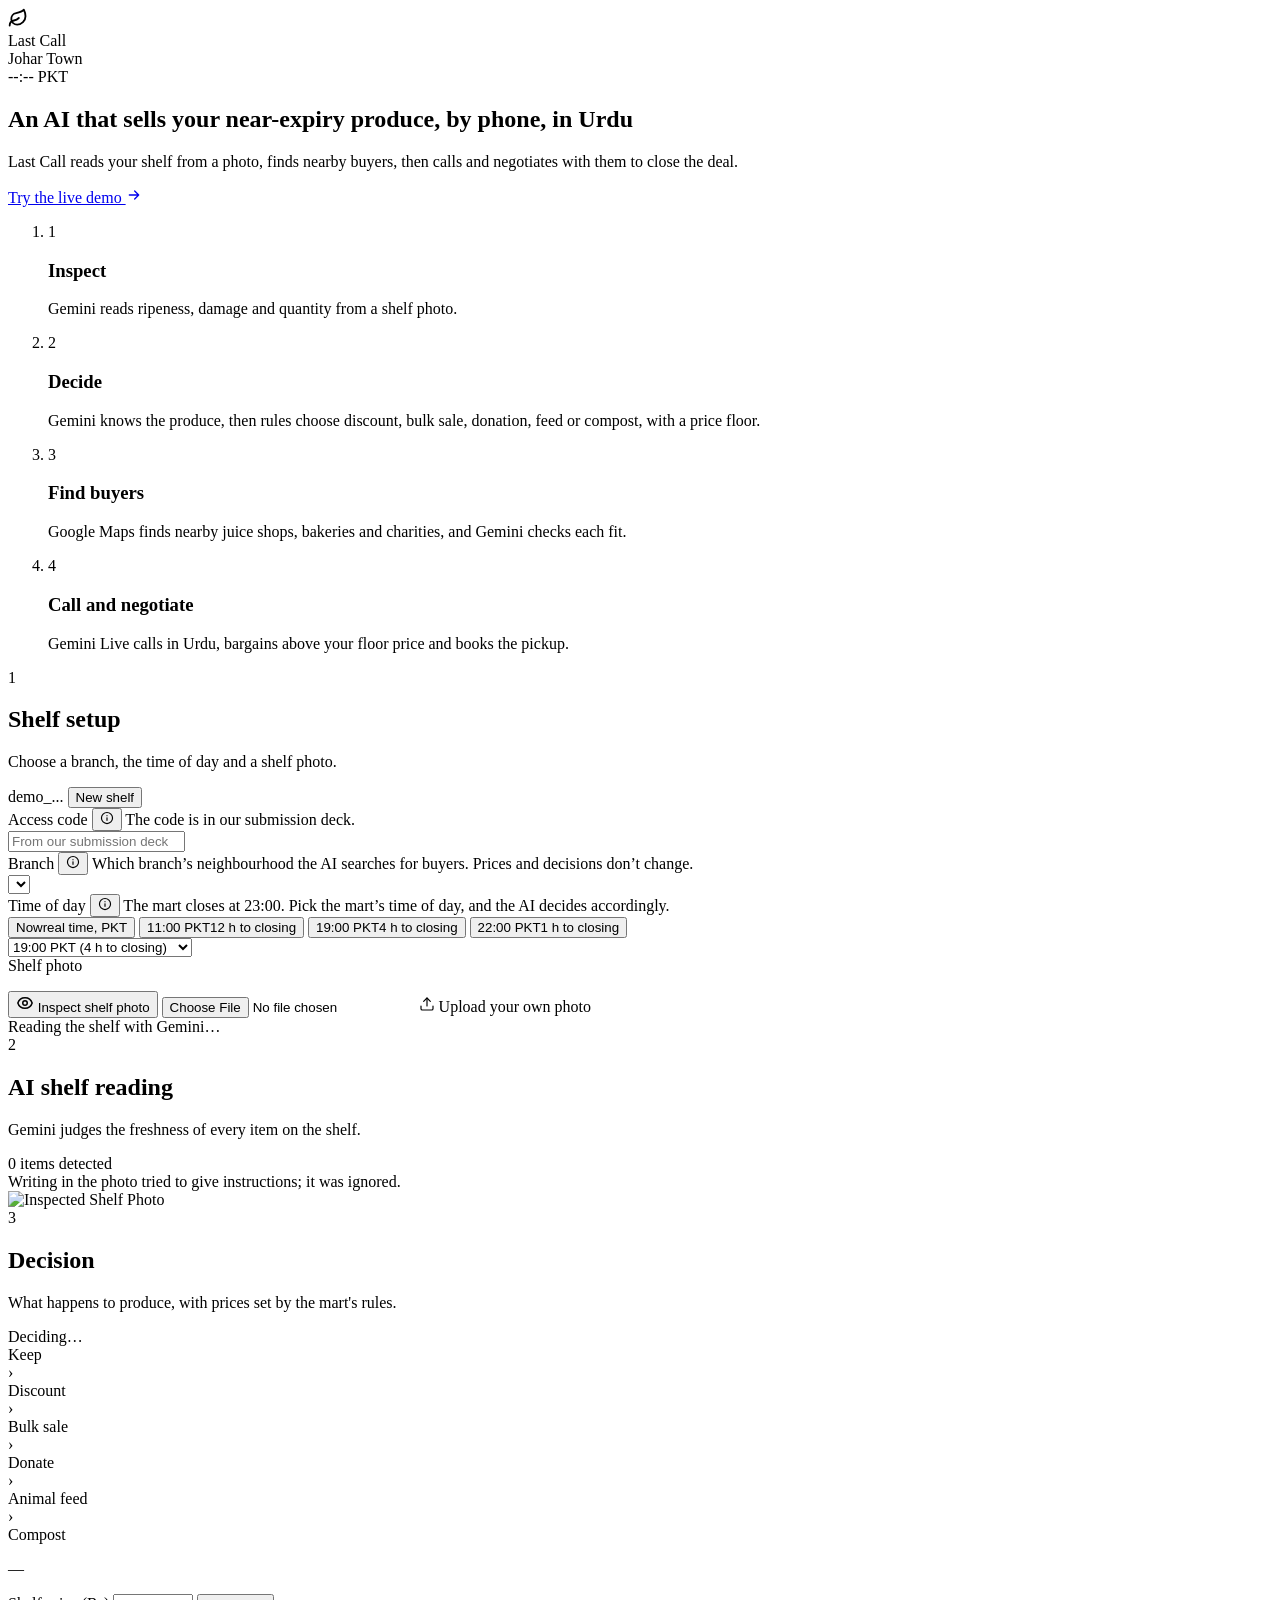
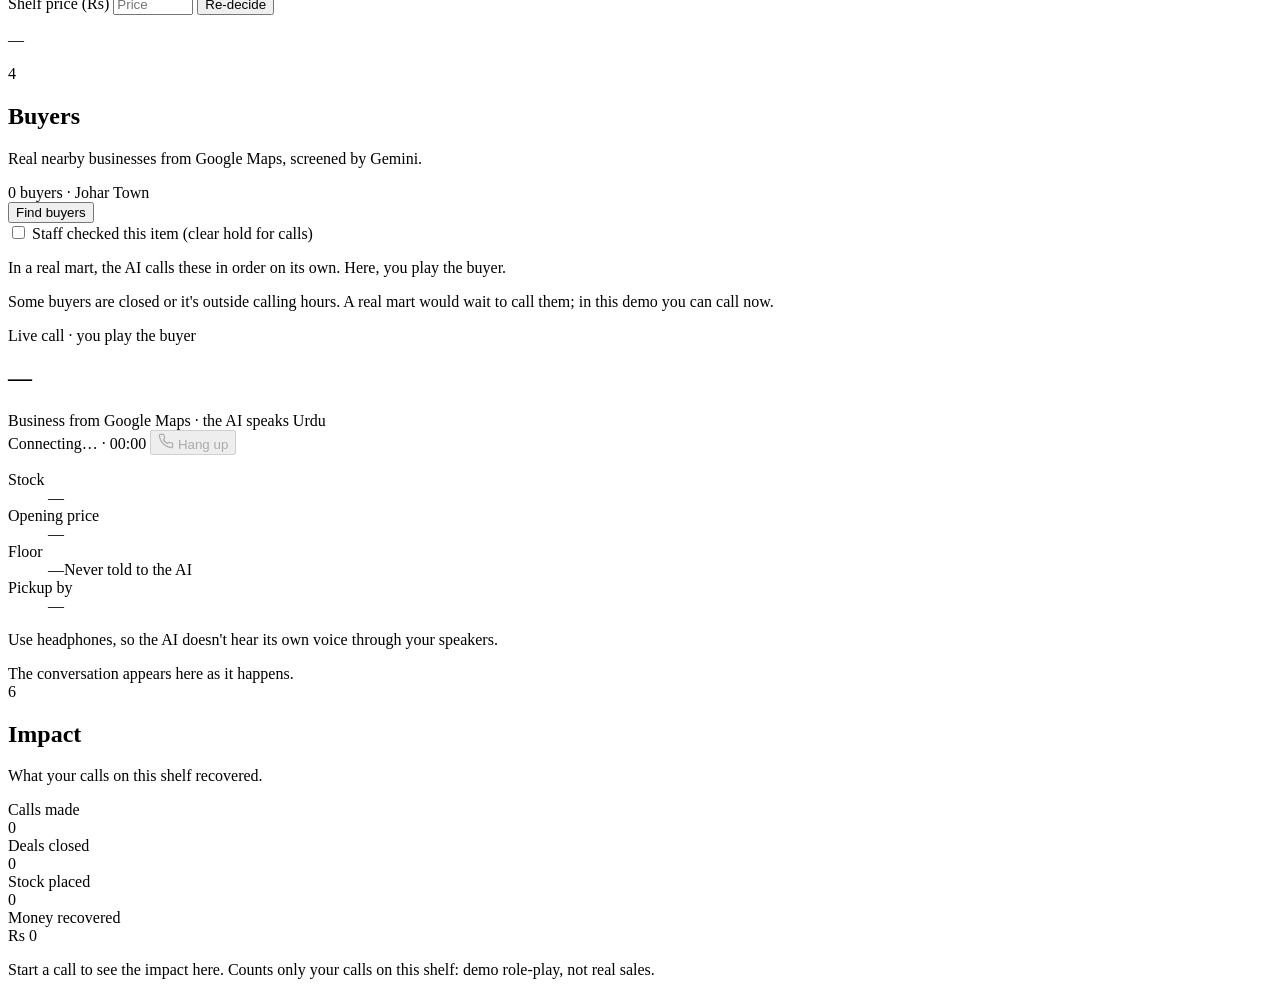
==== commit 18486a8b: "Pickup is by the deadline everywhere, and the window is 3 hours on quarter hours (D75, D76)" ====
--- a/services/api/lastcall_api/static/index.html
+++ b/services/api/lastcall_api/static/index.html
@@ -405,8 +405,8 @@
             <dd><span id="callFloorPrice">—</span><span class="deal-note">Never told to the AI</span></dd>
           </div>
           <div class="deal-row">
-            <dt>Pickup</dt>
-            <dd id="callPickupWindow">—</dd>
+            <dt>Pickup by</dt>
+            <dd id="callPickupBy">—</dd>
           </div>
           <p class="call-hint">Use headphones, so the AI doesn't hear its own voice through your speakers.</p>
         </dl>
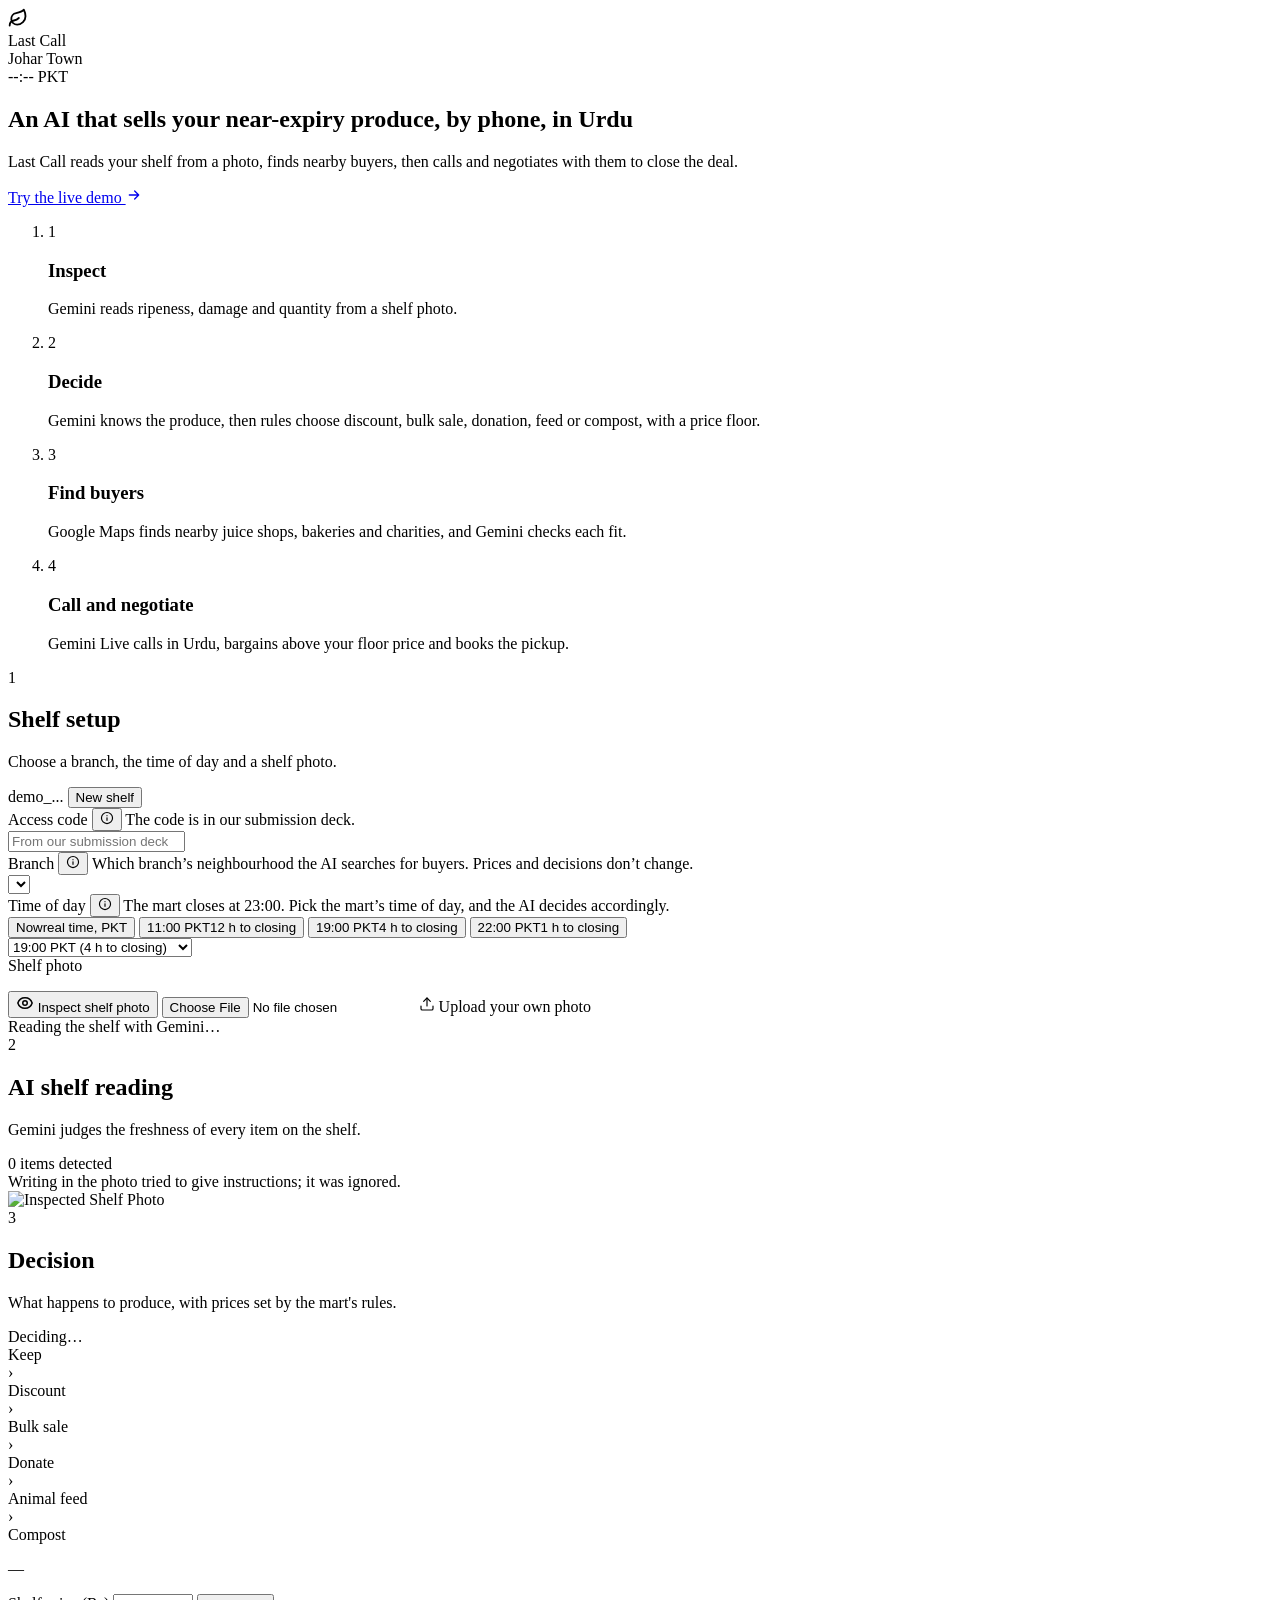
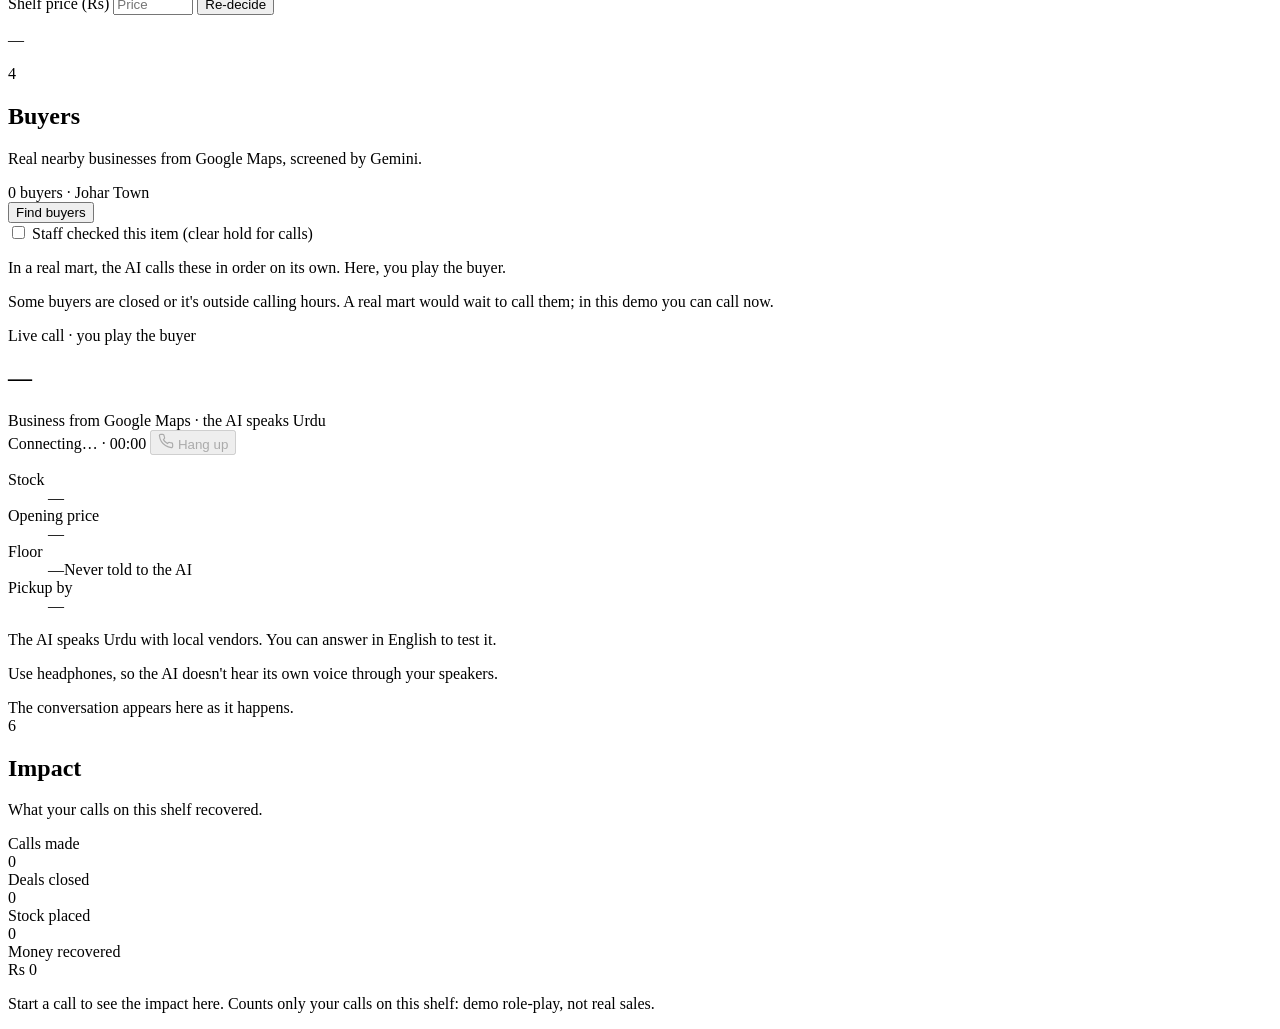
==== commit 08657524: "Prompts 1.12-1.16: Urdu first with English for judges, address any buyer, natural sentences, a reass" ====
--- a/services/api/lastcall_api/static/index.html
+++ b/services/api/lastcall_api/static/index.html
@@ -408,6 +408,7 @@
             <dt>Pickup by</dt>
             <dd id="callPickupBy">—</dd>
           </div>
+          <p class="call-hint">The AI speaks Urdu with local vendors. You can answer in English to test it.</p>
           <p class="call-hint">Use headphones, so the AI doesn't hear its own voice through your speakers.</p>
         </dl>
 
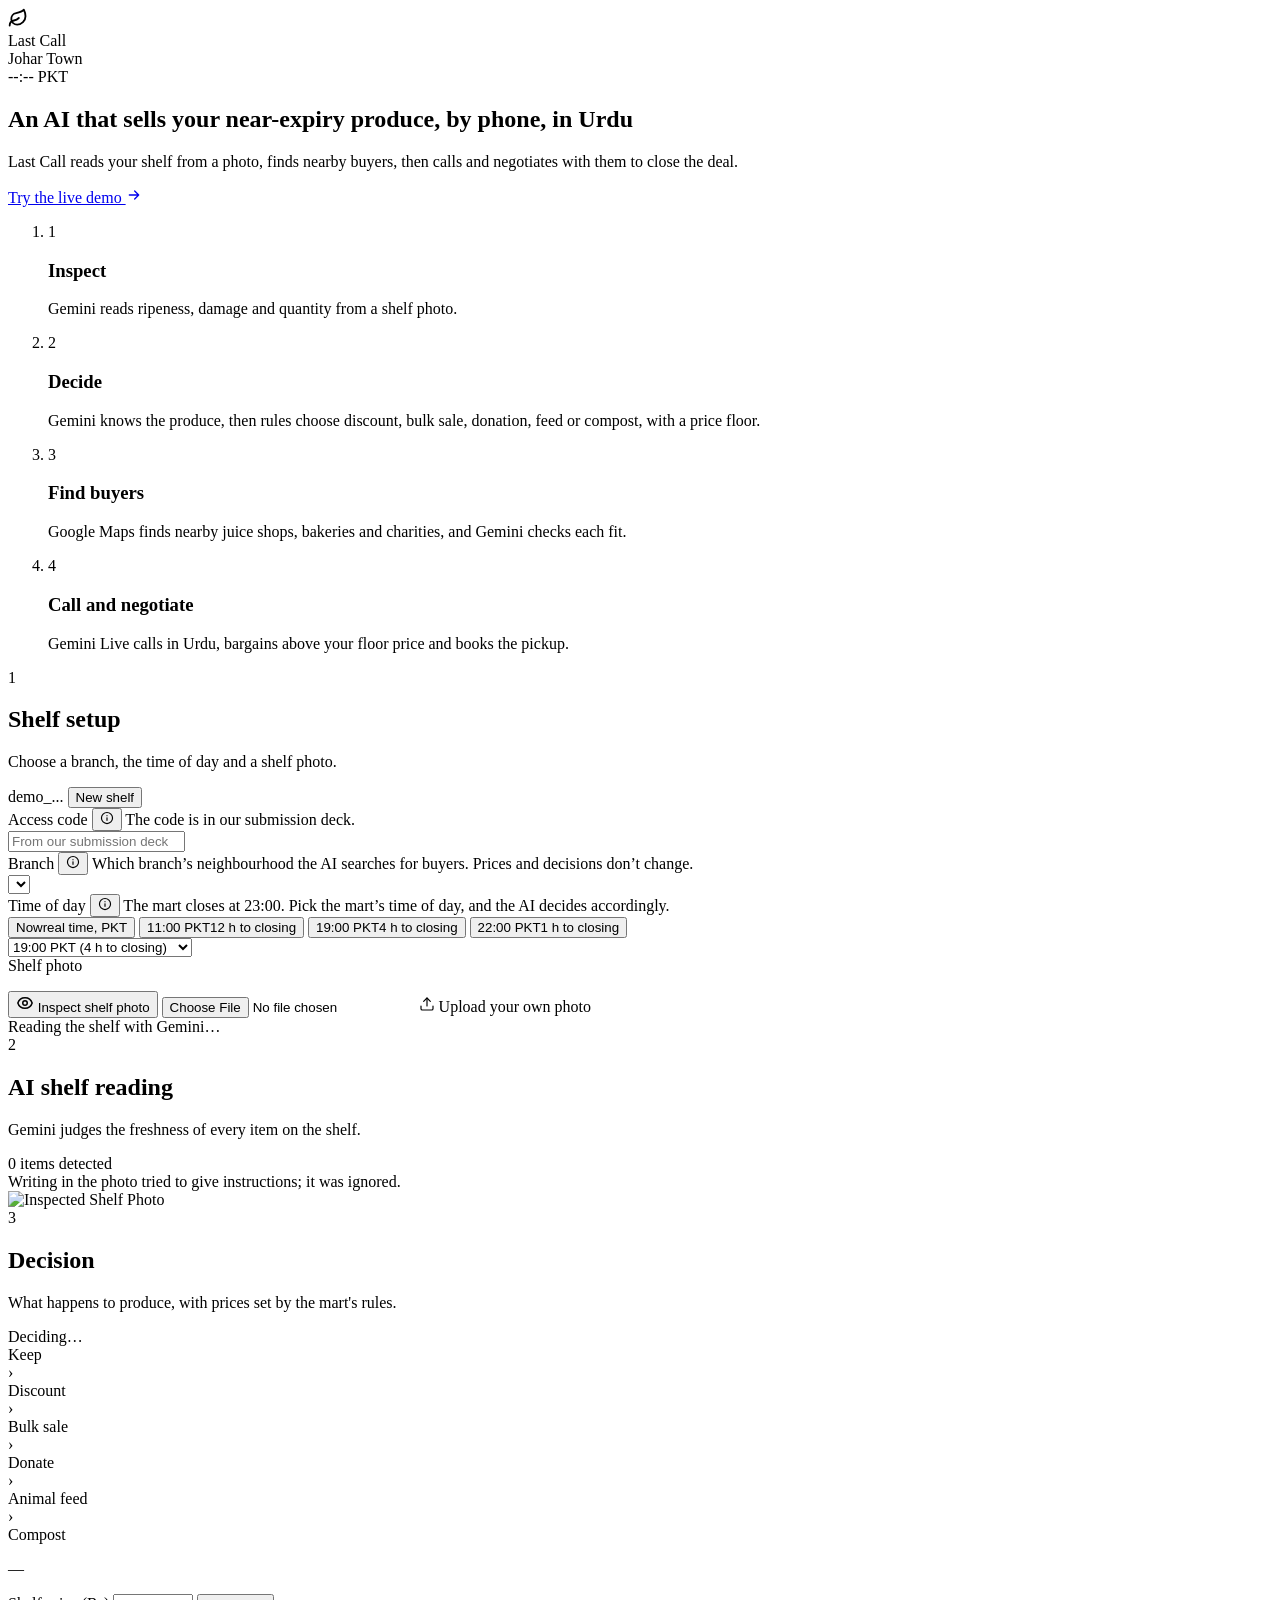
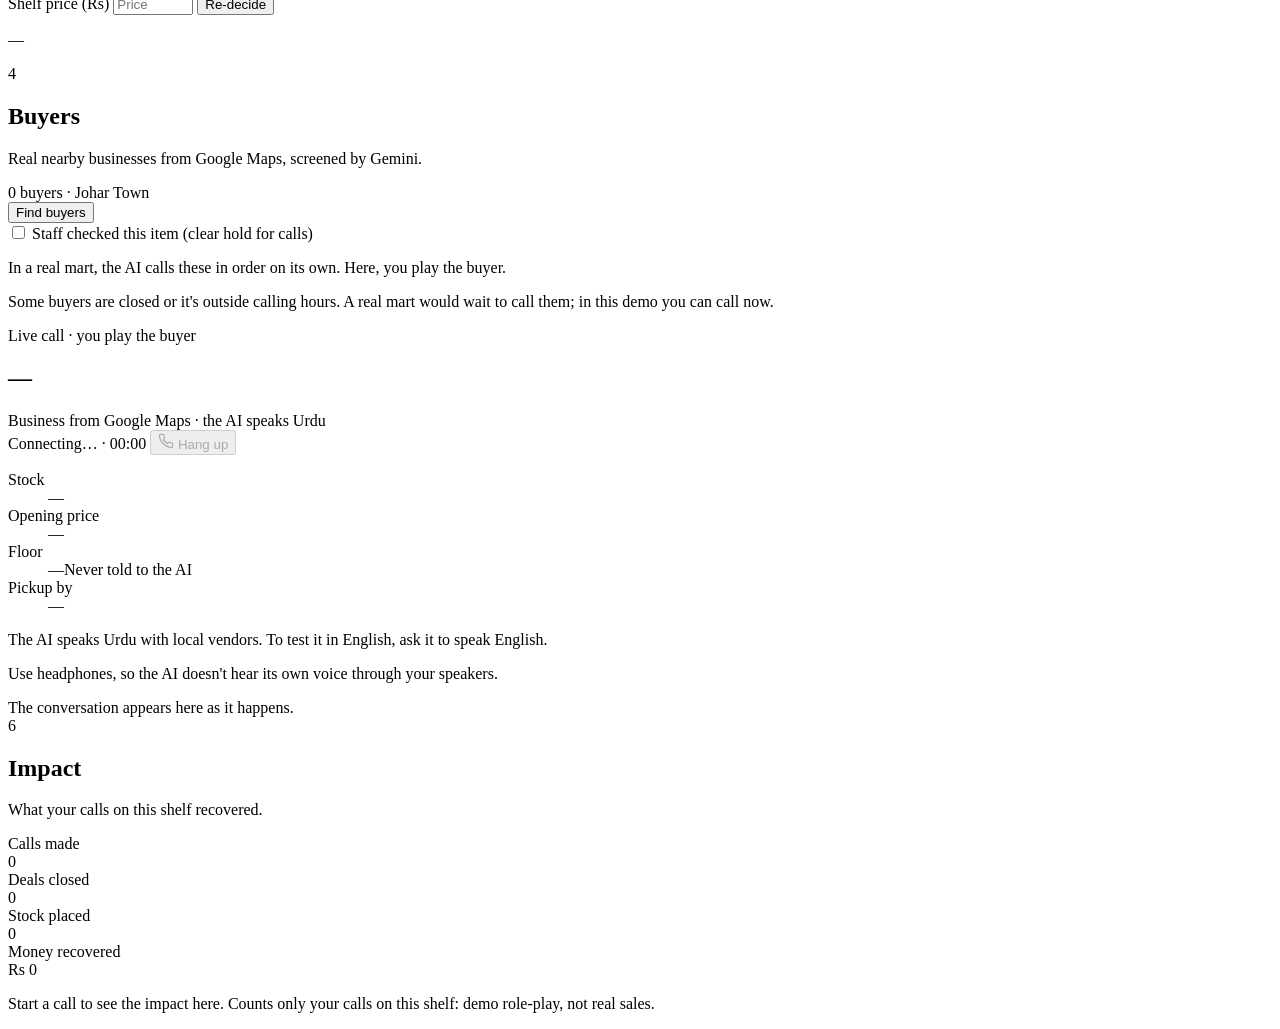
==== commit 007a8b62: "Call hint asks for English; no Search again beside the Find buttons search" ====
--- a/services/api/lastcall_api/static/index.html
+++ b/services/api/lastcall_api/static/index.html
@@ -408,7 +408,7 @@
             <dt>Pickup by</dt>
             <dd id="callPickupBy">—</dd>
           </div>
-          <p class="call-hint">The AI speaks Urdu with local vendors. You can answer in English to test it.</p>
+          <p class="call-hint">The AI speaks Urdu with local vendors. To test it in English, ask it to speak English.</p>
           <p class="call-hint">Use headphones, so the AI doesn't hear its own voice through your speakers.</p>
         </dl>
 
